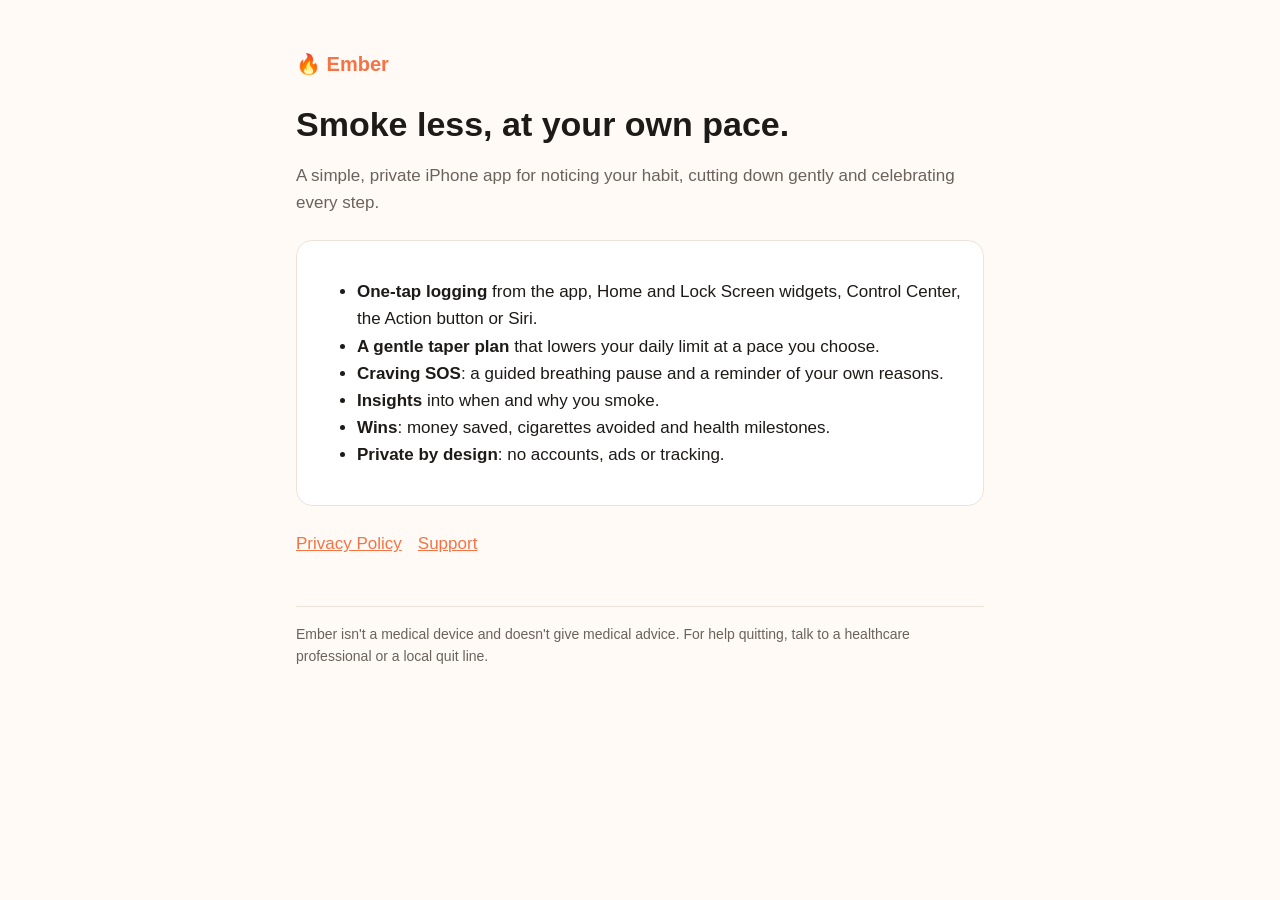
==== index.html @ 9052311e "feat: added pages" ====
<!doctype html>
<html lang="en">
<head>
<meta charset="utf-8">
<meta name="viewport" content="width=device-width, initial-scale=1">
<title>Ember: smoke less, at your own pace</title>
<meta name="description" content="Ember is a private, judgment-free iPhone app for counting cigarettes, cutting down gradually, and celebrating money saved and health wins.">
<link rel="stylesheet" href="style.css">
</head>
<body>
<main>
  <header><a href="./">🔥 Ember</a></header>
  <h1>Smoke less, at your own pace.</h1>
  <p class="muted">A simple, private iPhone app for noticing your habit, cutting down gently and celebrating every step.</p>

  <div class="card">
    <ul>
      <li><strong>One-tap logging</strong> from the app, Home and Lock Screen widgets, Control Center, the Action button or Siri.</li>
      <li><strong>A gentle taper plan</strong> that lowers your daily limit at a pace you choose.</li>
      <li><strong>Craving SOS</strong>: a guided breathing pause and a reminder of your own reasons.</li>
      <li><strong>Insights</strong> into when and why you smoke.</li>
      <li><strong>Wins</strong>: money saved, cigarettes avoided and health milestones.</li>
      <li><strong>Private by design</strong>: no accounts, ads or tracking.</li>
    </ul>
  </div>

  <nav><a href="privacy.html">Privacy Policy</a><a href="support.html">Support</a></nav>

  <footer>Ember isn't a medical device and doesn't give medical advice. For help quitting, talk to a healthcare professional or a local quit line.</footer>
</main>
</body>
</html>
---- style.css ----
:root { --bg:#fffaf6; --fg:#1d1a18; --muted:#6b625c; --accent:#f57345; --card:#ffffff; --line:#eee3da; }
@media (prefers-color-scheme: dark) { :root { --bg:#141110; --fg:#f4eee9; --muted:#a89e97; --accent:#ff8c5c; --card:#1e1a18; --line:#2e2724; } }
* { box-sizing: border-box; }
body { margin:0; background:var(--bg); color:var(--fg); font:17px/1.6 -apple-system, BlinkMacSystemFont, "Segoe UI", Roboto, sans-serif; }
main { max-width: 720px; margin: 0 auto; padding: 48px 16px 64px; }
header a { color: var(--accent); font-weight: 700; text-decoration: none; font-size: 20px; }
h1 { font-size: 34px; line-height: 1.2; margin: 24px 0 8px; }
h2 { font-size: 22px; margin: 36px 0 8px; }
h3 { font-size: 17px; margin: 24px 0 4px; }
p, li { color: var(--fg); }
.muted { color: var(--muted); }
a { color: var(--accent); }
.card { background: var(--card); border: 1px solid var(--line); border-radius: 16px; padding: 20px; margin: 24px 0; }
nav a { margin-right: 16px; }
footer { margin-top: 48px; padding-top: 16px; border-top: 1px solid var(--line); color: var(--muted); font-size: 14px; }
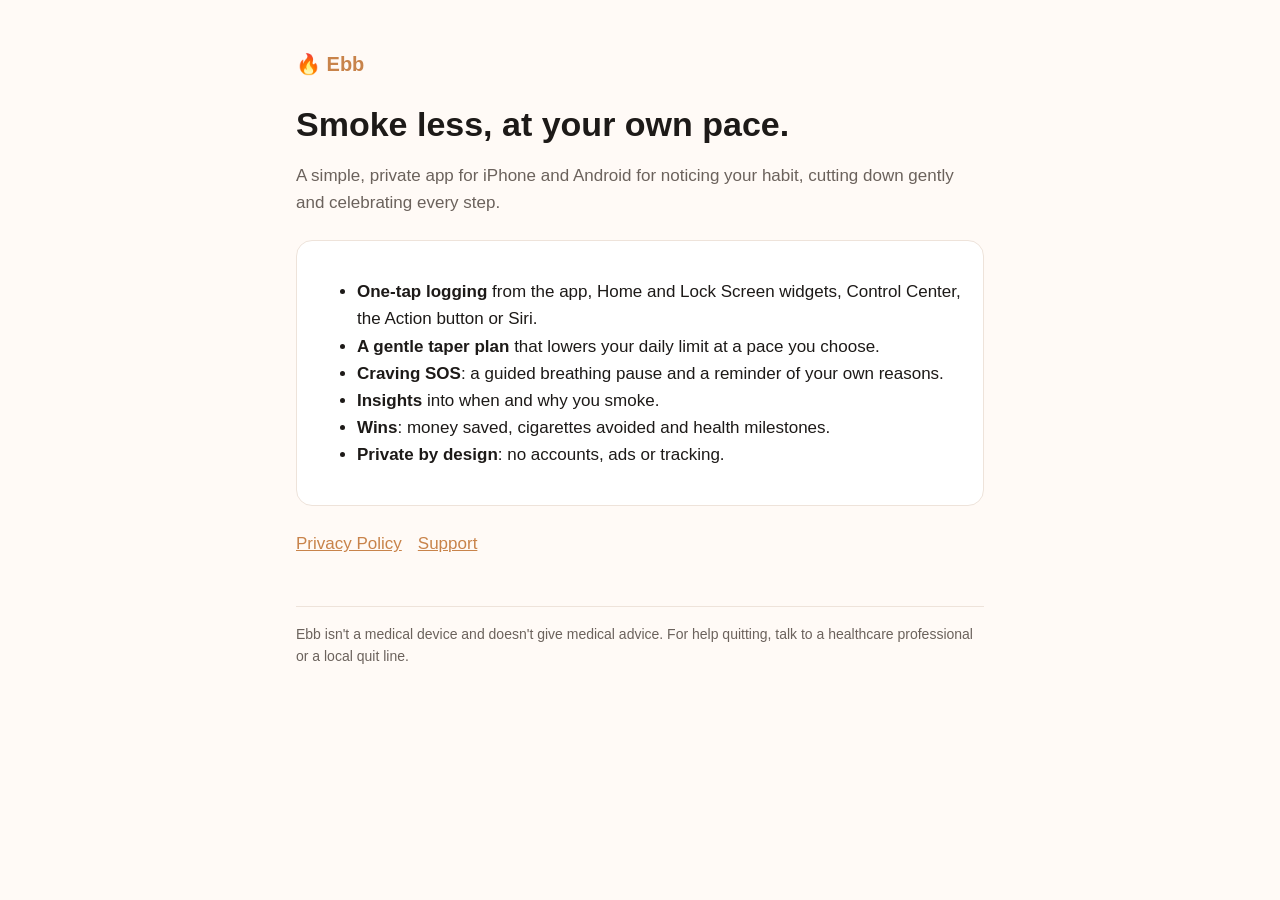
==== commit 54e6b851: "fix: updated" ====
--- a/index.html
+++ b/index.html
@@ -3,15 +3,15 @@
 <head>
 <meta charset="utf-8">
 <meta name="viewport" content="width=device-width, initial-scale=1">
-<title>Ember: smoke less, at your own pace</title>
-<meta name="description" content="Ember is a private, judgment-free iPhone app for counting cigarettes, cutting down gradually, and celebrating money saved and health wins.">
+<title>Ebb: smoke less, at your own pace</title>
+<meta name="description" content="Ebb is a private, judgment-free iPhone and Android app for counting cigarettes, cutting down gradually, and celebrating money saved and health wins.">
 <link rel="stylesheet" href="style.css">
 </head>
 <body>
 <main>
-  <header><a href="./">🔥 Ember</a></header>
+  <header><a href="./">🔥 Ebb</a></header>
   <h1>Smoke less, at your own pace.</h1>
-  <p class="muted">A simple, private iPhone app for noticing your habit, cutting down gently and celebrating every step.</p>
+  <p class="muted">A simple, private app for iPhone and Android for noticing your habit, cutting down gently and celebrating every step.</p>
 
   <div class="card">
     <ul>
@@ -26,7 +26,7 @@
 
   <nav><a href="privacy.html">Privacy Policy</a><a href="support.html">Support</a></nav>
 
-  <footer>Ember isn't a medical device and doesn't give medical advice. For help quitting, talk to a healthcare professional or a local quit line.</footer>
+  <footer>Ebb isn't a medical device and doesn't give medical advice. For help quitting, talk to a healthcare professional or a local quit line.</footer>
 </main>
 </body>
 </html>
--- a/style.css
+++ b/style.css
@@ -1,5 +1,5 @@
-:root { --bg:#fffaf6; --fg:#1d1a18; --muted:#6b625c; --accent:#f57345; --card:#ffffff; --line:#eee3da; }
-@media (prefers-color-scheme: dark) { :root { --bg:#141110; --fg:#f4eee9; --muted:#a89e97; --accent:#ff8c5c; --card:#1e1a18; --line:#2e2724; } }
+:root { --bg:#fffaf6; --fg:#1d1a18; --muted:#6b625c; --accent:#c8834a; --card:#ffffff; --line:#eee3da; }
+@media (prefers-color-scheme: dark) { :root { --bg:#141110; --fg:#f4eee9; --muted:#a89e97; --accent:#d0945b; --card:#1e1a18; --line:#2e2724; } }
 * { box-sizing: border-box; }
 body { margin:0; background:var(--bg); color:var(--fg); font:17px/1.6 -apple-system, BlinkMacSystemFont, "Segoe UI", Roboto, sans-serif; }
 main { max-width: 720px; margin: 0 auto; padding: 48px 16px 64px; }
